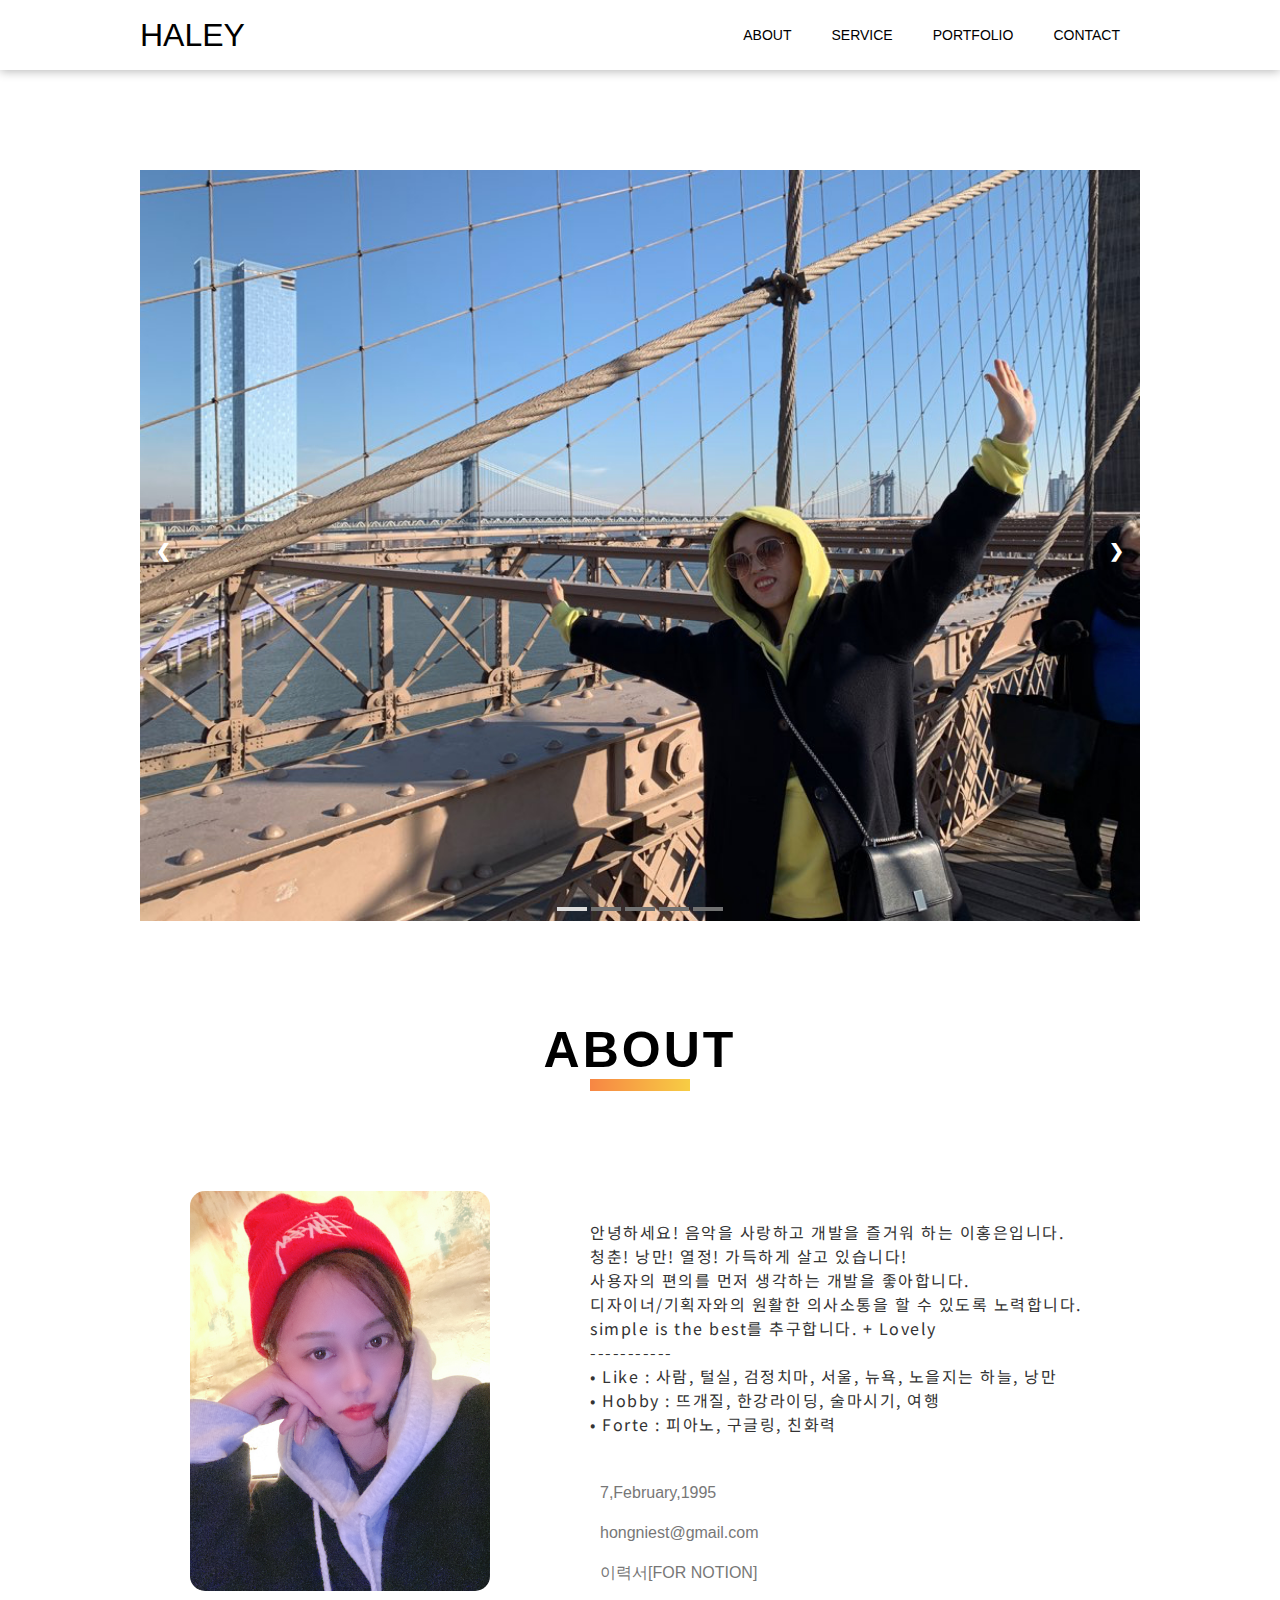
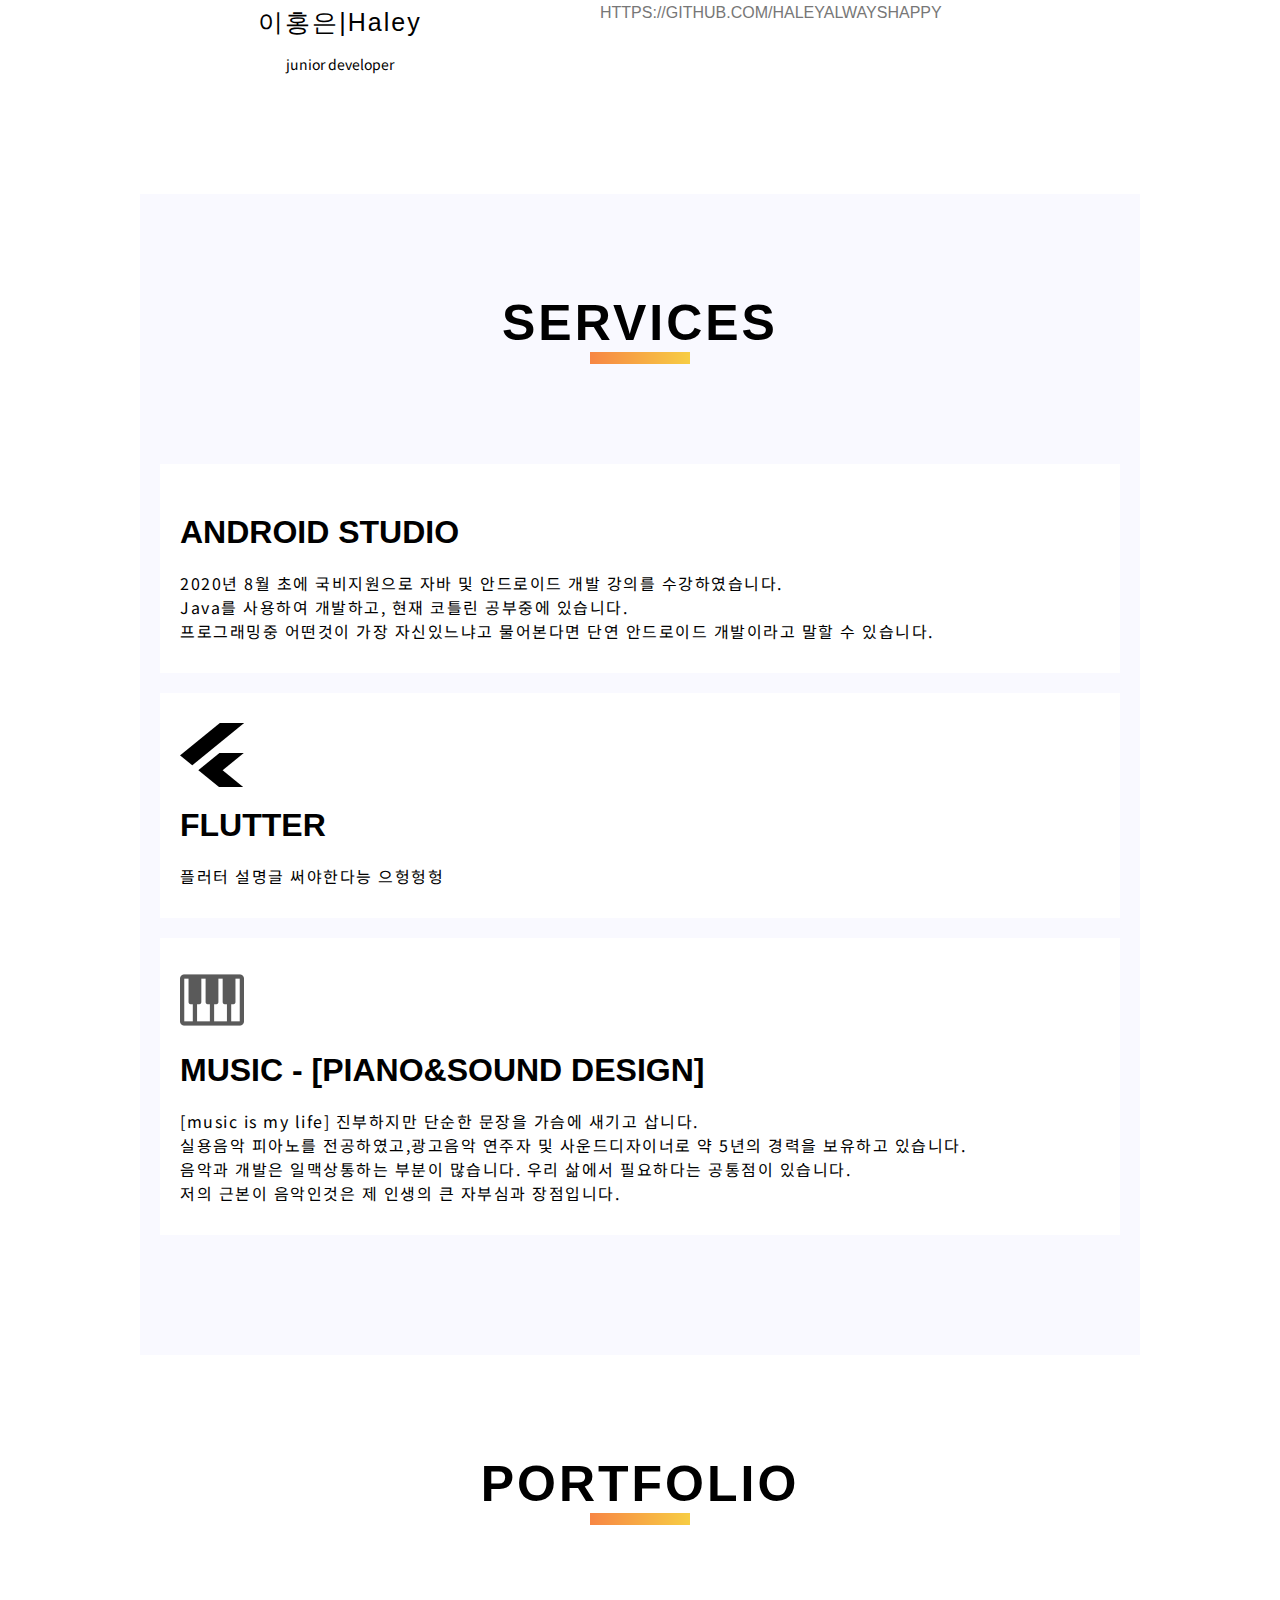
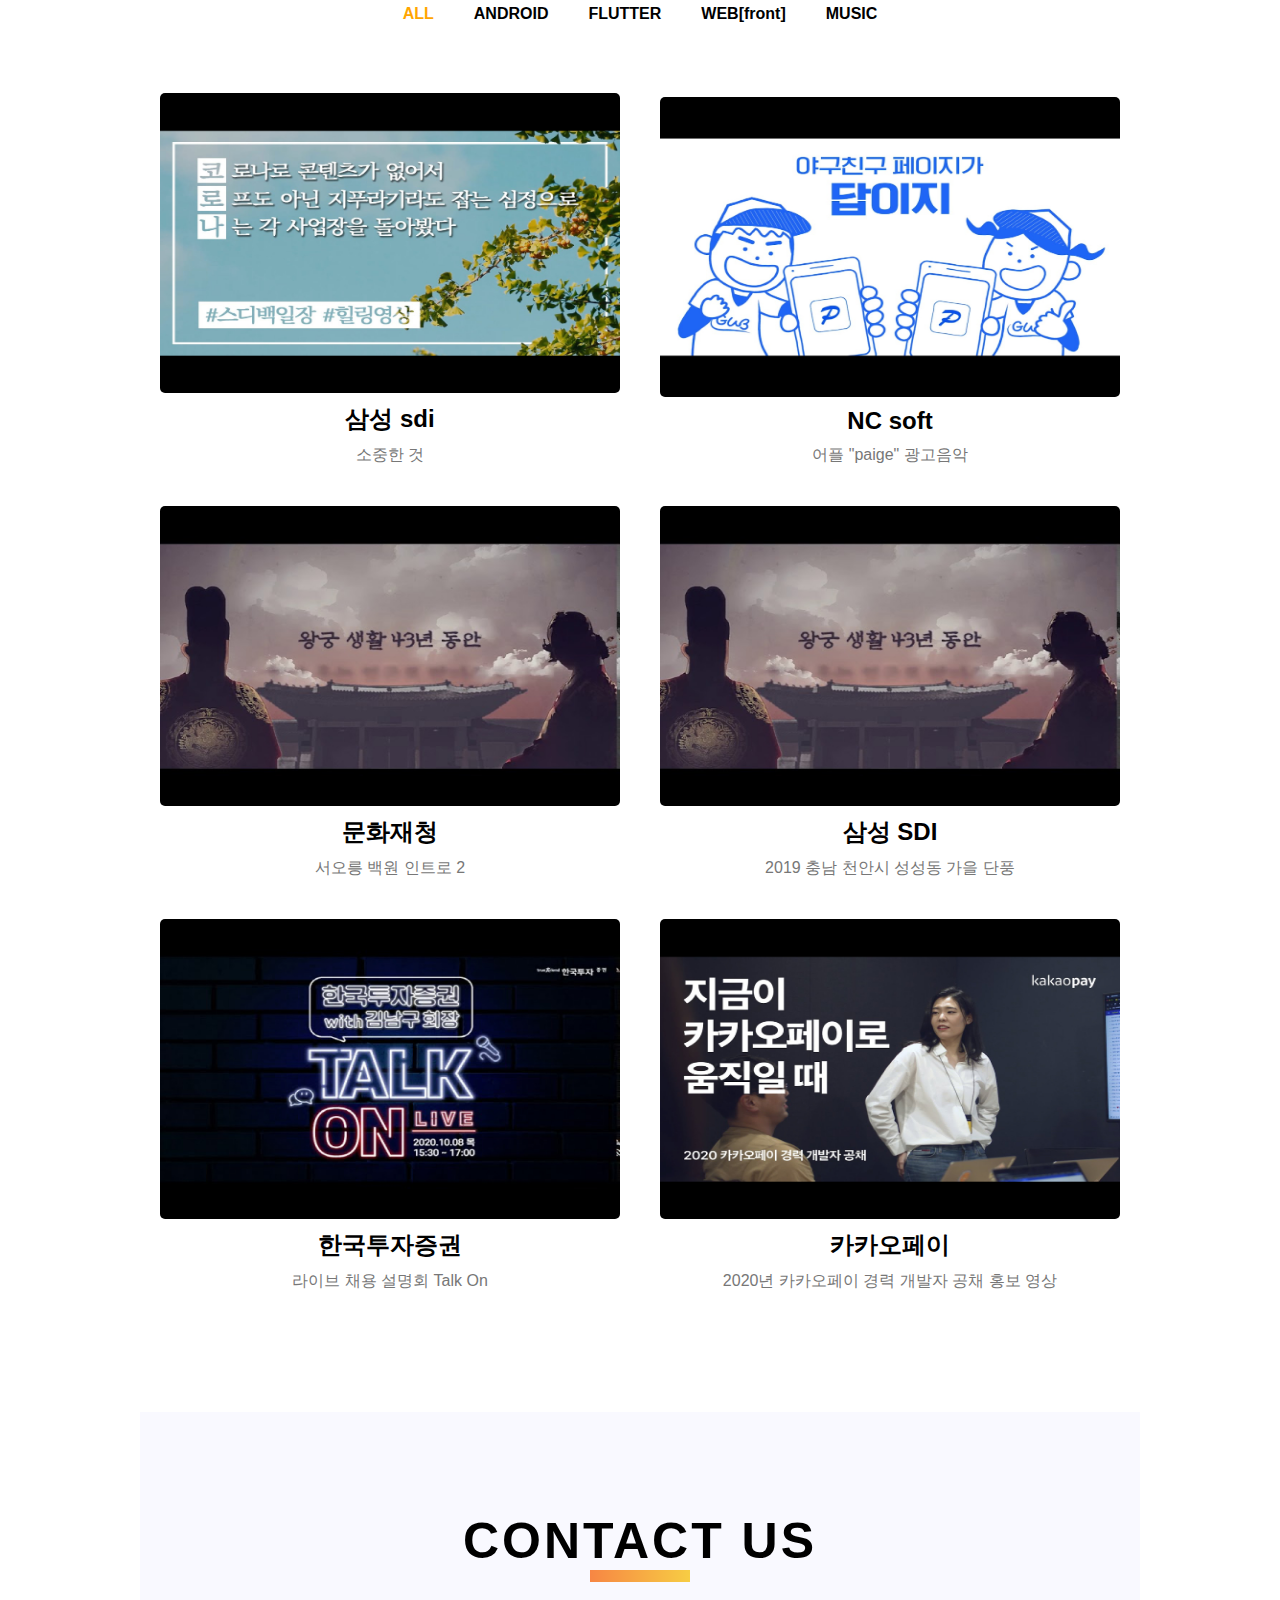
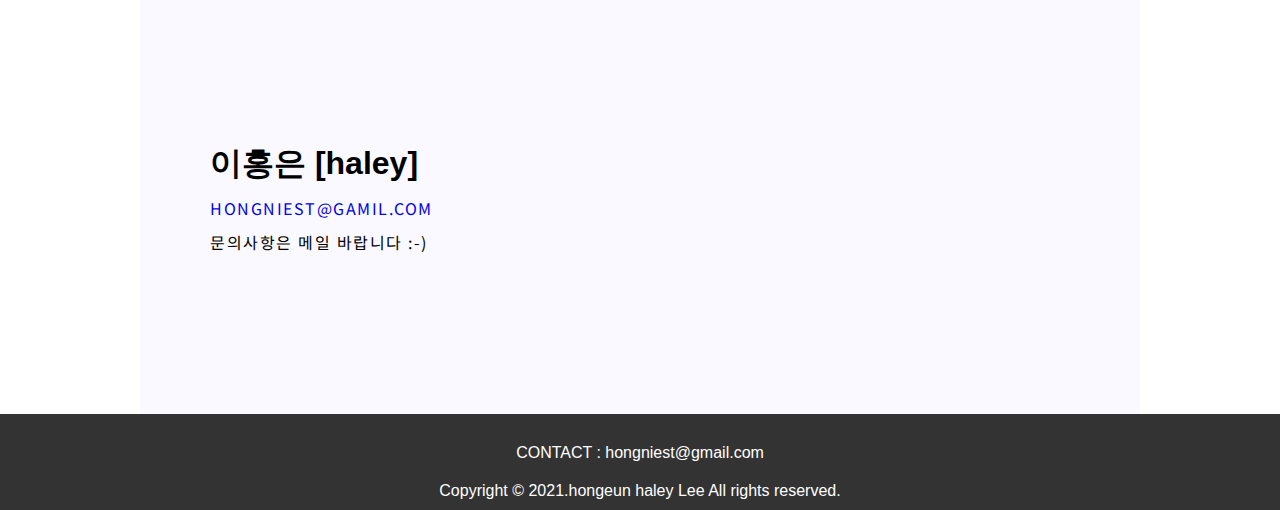
==== portfolio.html @ ab26b33e "fort upload" ====
<!DOCTYPE html>
<html lang="en">

<head>

  <meta charset="UTF-8" />
  <meta http-equiv="X-UA-Compatible" content="IE=edge" />
  <meta name="viewport" content="width=device-width, initial-scale=1.0" />
  <title>HALEY | HongEun</title>
  <!-- saved from url-(0013) about : internet -->

  <!-- fonts -->
  <link rel="preconnect" href="https://fonts.gstatic.com" />
  <link
    href="https://fonts.googleapis.com/css2?family=Noto+Sans+KR:wght@400;700&family=Roboto+Mono:wght@400;500;600&display=swap"
    rel="stylesheet" />

  <!-- icon -->
  <link rel="stylesheet" href="https://use.fontawesome.com/releases/v5.15.3/css/all.css"
    integrity="sha384-SZXxX4whJ79/gErwcOYf+zWLeJdY/qpuqC4cAa9rOGUstPomtqpuNWT9wdPEn2fk" crossorigin="anonymous" />

  <!-- user style  -->
  <link rel="stylesheet" href="./style.css" />

  <!-- jquery -->
  <script src="https://code.jquery.com/jquery-3.2.1.min.js"></script>

</head>

<body>
  <header class="header-area navbar-fade" id="header">
    <nav class="navbar">
      <a class="navbar-brand" id="navbarBrand">HALEY</a>
      <a class="navbar-toggler" id="toggleBtn"><i class="fa fa-bars"></i></a>
      <div class="navbar-menu" id="menu">
        <div class="nav-item">
          <a class="nav-link" id="navbarAbout">About</a>
        </div>
        <div class="nav-item">
          <a class="nav-link" id="navbarService">Service</a>
        </div>
        <div class="nav-item">
          <a class="nav-link" id="navbarPortfolio">portfolio</a>
        </div>
        <div class="nav-item">
          <a class="nav-link" id="navbarContact">contact</a>
        </div>
      </div>
    </nav>
  </header>
  <!-- intro -->

  <div class="section-container">
    <div class="welcome-area">
      <div class="container">
        <div class="image-slide fade">
          <img src="./images/Frame 1.jpg" alt="사진1" />
        </div>
        <div class="image-slide fade">
          <img src="./images/Frame 2.jpg" alt="사진" />
        </div>
        <div class="image-slide fade">
          <img src="./images/Frame 3.jpg" alt="사진" />
        </div>
        <div class="image-slide fade">
          <img src="./images/Frame 4.jpg" alt="사진" />
        </div>
        <div class="image-slide fade">
          <img src="./images/Frame 5.jpg" alt="사진" />
        </div>

        <a class="image-prev" id="imagePrev">&#10094;</a>
        <a class="image-next" id="imageNext">&#10095;</a>

        <div class="dots">
          <span class="dot" id="firstDot"></span>
          <span class="dot" id="secondDot"></span>
          <span class="dot" id="thirdDot"></span>
          <span class="dot" id="forthDot"></span>
          <span class="dot" id="fifthDot"></span>
        </div>
      </div>
    </div>
    <!-- about -->
    <section class="about-area" id="about">
      <div class="title">ABOUT</div>
      <div class="picture">
        <img src="./images/IMG_1590.JPG" alt="about 프로필" />
        <div class="name">이홍은|Haley</div>
        <div class="description">junior developer</div>
      </div>
      <div class="text">
        <div class="intro">
          안녕하세요! 음악을 사랑하고 개발을 즐거워 하는 이홍은입니다.<br />
          청춘! 낭만! 열정! 가득하게 살고 있습니다! <br />
          사용자의 편의를 먼저 생각하는 개발을 좋아합니다.<br />
          디자이너/기획자와의 원활한 의사소통을 할 수 있도록 노력합니다.<br />
          simple is the best를 추구합니다. + Lovely
          <br />----------- <br />• Like : 사람, 털실, 검정치마, 서울, 뉴욕,
          노을지는 하늘, 낭만 <br />• Hobby : 뜨개질, 한강라이딩, 술마시기,
          여행 <br />• Forte : 피아노, 구글링, 친화력
        </div>
        <ul>
          <li>
            <div class="info">
              <i class="fas fa-birthday-cake"></i> 7,February,1995
            </div>
          </li>

          <li>
            <div class="info">
              <i class="fas fa-envelope"></i> hongniest@gmail.com
            </div>
          </li>
          <li>
            <div class="info">
              <i class="fas fa-portrait"></i><a
                href="https://www.notion.so/developerhaley/Hello-I-m-Haley-6aa6d496b6ed487789f81a0b440ddd79"
                target="_blank"> 이력서[for Notion]</a>
            </div>
          </li>
          <li>
            <div class="info">
              <i class="fab fa-github"></i><a href="https://github.com/haleyalwayshappy" target="_blank">
                https://github.com/haleyalwayshappy</a>
            </div>
          </li>
        </ul>
        <div class="sns">
          <a href="https://www.instagram.com/haley_dev27/" target="_blank"><i class="fab fa-instagram"></i></a>
          <a href="https://github.com/haleyalwayshappy" target="_blank"><i class="fab fa-github"></i></a>
          <a href="https://velog.io/@peacepiece27" target="_blank"><i class="fas fa-hashtag"></i></a>
        </div>
      </div>
    </section>

    <!-- 기능 섹션 -->
    <!-- services area -->
    <section class="services-area" id="service">
      <div class="title">SERVICES</div>
      <div class="container">
        <div class="item">
          <div class="icon">
            <span><i class="fab fa-android"></i></span>
          </div>
          <div class="service">ANDROID STUDIO</div>
          <div class="content">
            2020년 8월 초에 국비지원으로 자바 및 안드로이드 개발 강의를
            수강하였습니다.
            <br />
            Java를 사용하여 개발하고, 현재 코틀린 공부중에 있습니다. <br />
            프로그래밍중 어떤것이 가장 자신있느냐고 물어본다면 단연 안드로이드
            개발이라고 말할 수 있습니다.
          </div>
        </div>

        <div class="item">
          <div class="icon">
            <span><img src="./images/fluttericon.png" alt="" /></span>
          </div>
          <div class="service">FLUTTER</div>
          <div class="content">플러터 설명글 써야한다능 으헝헝헝</div>
        </div>

        <div class="item">
          <div class="icon">
            <span><img src="./images/piano.png" alt="music" /> </span>
          </div>
          <div class="service">MUSIC - [PIANO&SOUND DESIGN]</div>
          <div class="content">
            [music is my life] 진부하지만 단순한 문장을 가슴에 새기고 삽니다.
            <br />실용음악 피아노를 전공하였고,광고음악 연주자 및
            사운드디자이너로 약 5년의 경력을 보유하고 있습니다. <br />
            음악과 개발은 일맥상통하는 부분이 많습니다. 우리 삶에서 필요하다는
            공통점이 있습니다.<br />
            저의 근본이 음악인것은 제 인생의 큰 자부심과 장점입니다.
          </div>
        </div>
      </div>
    </section>

    <!-- 포트폴리오 섹션 -->

    <section class="portfolio-area" id="portfolio">
      <div class="title">PORTFOLIO</div>
      <div class="filter">
        <ul class="list">
          <li class="listItem active" id="all">ALL</li>
          <li class="listItem" id="android">ANDROID</li>
          <li class="listItem" id="flutter">FLUTTER</li>
          <li class="listItem" id="web">WEB[front]</li>
          <li class="listItem" id="music">MUSIC</li>
        </ul>
      </div>

      <div class="container">
        <!-- 포트폴리오 리스트 -->
        <div class="filterItem music">
          <div class="image">
            <div class="overlay"><i class="far fa-image"></i></div>
            <img src="./images/music_pf1.jpg" alt="" />
          </div>
          <div class="video">
            <iframe width="560" height="315" src="https://www.youtube.com/embed/C6w_Q1TbqDs"
              title="YouTube video player" frameborder="0"
              allow="accelerometer; autoplay; clipboard-write; encrypted-media; gyroscope; picture-in-picture"
              allowfullscreen></iframe>
          </div>
          <div class="main">삼성 sdi</div>
          <div class="sub">소중한 것</div>
          <div class="text">포트폴리오 상세설명</div>
        </div>

        <div class="filterItem music">
          <div class="image">
            <div class="overlay"><i class="far fa-image"></i></div>
            <img src="./images/music_pf2.jpg" alt="" />
          </div>
          <div class="video">
            <iframe width="560" height="315" src="https://www.youtube.com/embed/xPWMy0uap70"
              title="YouTube video player" frameborder="0"
              allow="accelerometer; autoplay; clipboard-write; encrypted-media; gyroscope; picture-in-picture"
              allowfullscreen></iframe>
          </div>
          <div class="main">NC soft</div>
          <div class="sub">어플 "paige" 광고음악</div>
          <div class="text"></div>
        </div>

        <div class="filterItem music">
          <div class="image">
            <div class="overlay"><i class="far fa-image"></i></div>
            <img src="./images/music_pf3.jpg" alt="" />
          </div>
          <div class="video">
            <iframe width="560" height="315" src="https://www.youtube.com/embed/rNlR5N_f3XQ"
              title="YouTube video player" frameborder="0"
              allow="accelerometer; autoplay; clipboard-write; encrypted-media; gyroscope; picture-in-picture"
              allowfullscreen></iframe>
          </div>
          <div class="main">문화재청</div>
          <div class="sub">서오릉 백원 인트로 2</div>
          <div class="text">포트폴리오 상세설명</div>
        </div>

        <div class="filterItem music">
          <div class="image">
            <div class="overlay"><i class="far fa-image"></i></div>
            <img src="./images/music_pf3.jpg" alt="" />
          </div>
          <div class="video">
            <iframe width="560" height="315" src="https://www.youtube.com/embed/W9GRwC2PKp0"
              title="YouTube video player" frameborder="0"
              allow="accelerometer; autoplay; clipboard-write; encrypted-media; gyroscope; picture-in-picture"
              allowfullscreen></iframe>
          </div>
          <div class="main">삼성 SDI</div>
          <div class="sub">2019 충남 천안시 성성동 가을 단풍</div>
          <div class="text">포트폴리오 상세설명</div>
        </div>

        <div class="filterItem music">
          <div class="image">
            <div class="overlay"><i class="far fa-image"></i></div>
            <img src="./images/music_pf4.jpg" alt="" />
          </div>
          <div class="video">
            <iframe width="560" height="315" src="https://www.youtube.com/embed/3cv3K3emWZk"
              title="YouTube video player" frameborder="0"
              allow="accelerometer; autoplay; clipboard-write; encrypted-media; gyroscope; picture-in-picture"
              allowfullscreen></iframe>
          </div>
          <div class="main">한국투자증권</div>
          <div class="sub">라이브 채용 설명회 Talk On</div>
          <div class="text">포트폴리오 상세설명</div>
        </div>

        <div class="filterItem music">
          <div class="image">
            <div class="overlay"><i class="far fa-image"></i></div>
            <img src="./images/music_pf5.jpg" alt="" />
          </div>
          <div class="video">
            <iframe width="560" height="315" src="https://www.youtube.com/embed/Ik-jbbKHtS4"
              title="YouTube video player" frameborder="0"
              allow="accelerometer; autoplay; clipboard-write; encrypted-media; gyroscope; picture-in-picture"
              allowfullscreen></iframe>
          </div>
          <div class="main">카카오페이</div>
          <div class="sub">2020년 카카오페이 경력 개발자 공채 홍보 영상</div>
          <div class="text">사운드 디자인 및 피아노 연주</div>
        </div>
      </div>
    </section>
    <!-- contact area -->

    <section class="contact-area" id="contact">
      <div class="title">CONTACT US </div>
      <div class="container">
        <div class="item">
          <div class="icon">
            <span><i class="far fa-paper-plane"></i></span>
          </div>
          <div class="service">이홍은 [haley] </div>
          <div class="content">
            <a href="mailto:hongniest@gmail.com" target="_blank"> hongniest@gamil.com</a>

            <p>문의사항은 메일 바랍니다 :-)</p>
          </div>
        </div>
      </div>
    </section>
  </div>

  <footer class="footer-area">
    <div class="sns">
      <div class="item" id="instargram"> <a href="https://www.instagram.com/haley_dev27/" target="_blank">
          <i class="fab fa-instagram"></i>
        </a>
      </div>
      <div class="item" id="velog">
        <a href="https://velog.io/@peacepiece27" target="_blank">
          <i class="fas fa-hashtag"></i>
        </a>
      </div>
      <div class="item" id="github"> <a href="https://github.com/haleyalwayshappy" target="_blank">
          <i class="fab fa-github"></i>
        </a>
      </div>
    </div>
    <div class="info">
      <p>CONTACT : hongniest@gmail.com</p>
      <p>Copyright © 2021.hongeun haley Lee All rights reserved. </p>
    </div>
  </footer>

  <div id="portfolioModal" class="modal">
    <span class="close" id="modalClose">&times;</span>

    <div class="container">

      <div id="modalVideo">video</div>
      <div id="modalMain" class="modal-main">main</div>
      <div id="modalSub" class="modal-sub">sub</div>
      <div id="modalText" class="modal-text">text</div>
    </div>
  </div>



  <!-- user script -->
  <script src="portfolio.js"></script>
</body>

</html>
---- style.css ----
/* 
font-family: 'Noto Sans KR', sans-serif;
font-family: 'Roboto Mono', monospace;
*/

/* COMMON */
* {
  margin: 0;
  padding: 0;
  font-size: 0;
}

body {
  box-sizing: border-box;
  -webkit-box-sizing: border-box;
  -moz-box-sizing: boder-box;
  word-break: break-all;
  font-family: "heebo", sans-serif;
}

img {
  width: 100%;
  height: 100%;
}

a {
  text-decoration: none;
  font-size: 14px;
  text-transform: uppercase;
}

ul {
  list-style-type: none;
}

/* header */

.header-area {
  position: relative;
  top: 0;
  left: 0;
  width: 100%;
  z-index: 99;
  background-color: white;
  box-shadow: 0 1px 10px rgba(0, 0, 0, 0.3);
}

.navbar-fade {
  animation-name: navbar-fade;
  animation-duration: 0.5s;
  -webkit-animation-name: navbar-fade;
  -webkit-animation-duration: 0.5s;
}

@keyframes navbar-fade {
  from {
    opacity: 0.4;
  }

  to {
    opacity: 1;
  }
}

@-webkit-keyframes navbar-fade {
  from {
    opacity: 0.4;
  }

  to {
    opacity: 1;
  }
}

.header-area.navbar-fixed {
  position: fixed;
}

.header-area>.navbar {
  width: calc(100%-120px);
  margin: 0 60px;
  overflow: hidden;
}

@media (min-width: 992px) {
  .header-area>.navbar {
    max-width: 900px;
    margin: 0 auto;
  }
}

@media (min-width: 1200px) {
  .header-area>.navbar {
    max-width: 1000px;
  }
}

.header-area>.navbar>.navbar-brand {
  display: inline-block;
  position: absolute;
  top: 50%;
  transform: translateY(-50%);
  font-size: 32px;
  cursor: pointer;
}

.header-area>.navbar>.navbar-toggler * {
  font-size: 32px;
}

.header-area>.navbar>.navbar-toggler {
  float: right;
  height: 70px;
  line-height: 70px;
  font-size: 32px;
  cursor: pointer;
}

/* 햄버거 버튼 숨기기 */
@media (min-width: 992px) {
  .header-area>.navbar>.navbar-toggler {
    display: none;
  }
}

.header-area>.navbar>.navbar-menu {
  position: absolute;
  background-color: rgba(0, 0, 0, 0.5);
  top: 70px;
  left: 0;
  width: 100%;
  height: 0px;
  transition: 0.5s ease;
  overflow: hidden;
}

.header-area>.navbar>.navbar-menu.show {
  height: 200px;
}

.header-area>.navbar>.navbar-menu>.nav-item {
  float: none;
  display: block;
  height: 50px;
  line-height: 50px;
}

.header-area>.navbar>.navbar-menu>.nav-item:hover * {
  background-color: rgba(0, 0, 0, 0.4);
}

.header-area>.navbar>.navbar-menu>.nav-item>.nav-link {
  display: block;
  padding-left: 50px;
  color: white;
  cursor: pointer;
}

@media (min-width: 992px) {
  .header-area>.navbar>.navbar-menu {
    position: relative;
    background-color: transparent;
    float: right;
    top: 0;
    width: auto;
    height: auto;
    transition: none;
  }

  .header-area>.navbar>.navbar-menu.show {
    height: auto;
  }

  .header-area>.navbar>.navbar-menu>.nav-item {
    display: inline-block;
    height: 70px;
    line-height: 70px;
  }

  .header-area>.navbar>.navbar-menu>.nav-item:hover * {
    background-color: transparent;
  }

  .header-area>.navbar>.navbar-menu>.nav-item>.nav-link {
    display: block;
    padding: 0 20px;
    color: black;
  }
}

/* intro area */
/* SECTION CONTAINER */
.section-container {
  max-width: 1000px;
  margin: 0 auto;
}

/* WELCOME AREA */
.welcome-area {
  padding: 100px 0 0 0;
  height: auto;
}

.welcome-area>.container {
  position: relative;
  height: 100%;
}

.welcome-area>.container>.image-slide {
  height: 100%;
}

.welcome-area>.container>.image-prev,
.welcome-area>.container>.image-next {
  cursor: pointer;
  position: absolute;
  top: 50%;
  width: auto;
  padding: 16px;
  margin-top: -22px;
  color: white;
  font-weight: bold;
  font-size: 18px;
  transition: 0.6s ease;
  border-radius: 0 3px 3px 0;
  user-select: none;
}

.welcome-area>.container>.image-next {
  right: 0;
  border-radius: 3px 0 0 3px;
}

.welcome-area>.container>.image-prev:hover,
.welcome-area>.container>.image-next:hover {
  background-color: rgba(0, 0, 0, 0.8);
}

.welcome-area>.container>.dots {
  position: absolute;
  width: 100%;
  bottom: 10px;
  text-align: center;
}

.welcome-area>.container>.dots>.dot {
  cursor: pointer;
  height: 4px;
  width: 30px;
  margin: 0 2px;
  background-color: #717171;
  display: inline-block;
  transition: background-color 0.6s ease;
}

.welcome-area>.container>.dots>.dot.active,
.welcome-area>.container>.dots>.dot:hover {
  background-color: #ddd;
}

.welcome-area>.container>.fade {
  animation-name: fade;
  animation-duration: 1.5s;
  -webkit-animation-name: fade;
  -webkit-animation-duration: 1.5s;
}

@keyframes fade {
  from {
    opacity: 0.4;
  }

  to {
    opacity: 1;
  }
}

@-webkit-keyframes fade {
  from {
    opacity: 0.4;
  }

  to {
    opacity: 1;
  }
}

/* about area */
/* section */
section {
  padding: 100px 0;
}

.title {
  font-size: 50px;
  font-weight: bold;
  text-align: center;
  letter-spacing: 3px;
  padding-bottom: 80px;
}

.title::after {
  content: "";
  display: block;
  width: 100px;
  height: 12px;
  margin: 0 auto;
  background-image: linear-gradient(to left,
      rgb(247, 205, 68),
      rgb(247, 134, 68));
}

/* about area */

.about-area {
  height: auto;
  position: relative;
}

.about-area>.picture {
  display: block;
  text-align: center;
  padding: 20px;
}

@media (min-width: 992px) {
  .about-area>.picture {
    width: calc(40% - 40px);
    display: inline-block;
  }
}

.about-area>.picture>img {
  max-width: 300px;
  max-height: auto;
  border-radius: 15px;
}

.about-area>.picture>.name {
  font-size: 25px;
  letter-spacing: 2px;
  text-align: center;
  padding: 15px 0;
}

.about-area>.picture>.description {
  font-size: 14px;
  font-family: "Noto sans KR", sans-serif;
}

.about-area>.text {
  display: block;
  padding: 30px;
}

@media (min-width: 992px) {
  .about-area>.text {
    width: calc(60% - 100px);
    display: inline-block;
    padding: 0 50px;
  }

}

.about-area>.text * {
  font-size: 16px;
  color: #333;
}

.about-area>.text>.intro {
  padding: 20px 0;
  font-family: "Noto sans KR", sans-serif;
  letter-spacing: 1.5px;

}

.about-area>.text>ul {
  padding: 20px 0;
}

.about-area>.text>ul>li {
  height: 40px;
}

.about-area>.text>ul>li>.info {
  color: #777;

}

.about-area>.text>ul>li>.info>a {
  color: #777;

}

.about-area>.text>ul>li>.info>i {
  color: rgb(252, 179, 45);
font-size: 24px;
margin-right: 10px;
}

.about-area>.text>.sns {
  text-align: right;
}

@media (min-width: 992px) {
  .about-area>.text>.sns {
    text-align: left;
  }
}

.about-area>.text>.sns>a {
  width: 50px;
  line-height: 50px;
  background-color: #eee;
  border-radius: 5px;
  font-size: 16px;
  display: inline-block;
  text-align: center;
  cursor: pointer;
}

.about-area>.text>.sns>a:hover {
  background-image: linear-gradient(to left,
      rgb(247, 205, 68),
      rgb(247, 134, 68));
}

/* SERVICES AREA */
.services-area {
  height: auto;
  background-color: #f9f9ff;
}

.services-area>.container {
  text-align: center;
}

.services-area>.container>.item {
  height: auto;
  background-color: white;
  padding: 20px;
  margin: 20px;
  text-align: left;
  transition: all 0.5s ease;
}

.services-area>.container>.item:hover {
  transform: scale(1.015);
  box-shadow: 0 6px 20px 0 rgba(0, 0, 0, 0.2);
}

.services-area>.container>.item>.icon {
  padding: 10px 0;
  display: inline-block;
}

.services-area>.container>.item>.icon>span>i {
  font-size: 64px;
  color: rgb(90, 90, 90);
}

.services-area>.container>.item>.service {
  font-size: 32px;
  font-weight: bold;
  padding: 10px 0;
}

.services-area>.container>.item>.content {
  font-size: 16px;
  font-family: "Noto Sans KR", sans-serif;
  letter-spacing: 1.5px;
  padding: 10px 0;
}

/* PORTFOLIO AREA */

.portfolio-area {
  height: auto;
}

.portfolio-area>.filter>.list {
  text-align: center;
}

.portfolio-area>.filter>.list>.listItem {
  display: inline-block;
  font-weight: bold;
  padding: 0 20px;
  font-size: 16px;
  cursor: pointer;
}

.portfolio-area>.filter>.list>.listItem:hover,
.portfolio-area>.filter>.list>.listItem.active {
  color: orange;
}

.portfolio-area>.container {
  padding-top: 50px;
}

.portfolio-area>.container>.filterItem {
  display: none;

  width: calc(100%-40px);
  margin: 20px;
  text-align: center;
}

@media (min-width: 992px) {
  .portfolio-area>.container>.filterItem {
    width: calc(50% - 40px);
  }
}

.portfolio-area>.container>.filterItem.show {
  display: inline-block;
}

.portfolio-area>.container>.filterItem>.image {
  position: relative;
  max-height: 700px;
}

@media (min-width: 992px) {
  .portfolio-area>.container>.filterItem>.image {
    height: 300px;
  }
}

.portfolio-area>.container>.filterItem>.image>.overlay {
  position: absolute;
  top: 0;
  left: 0;
  width: 100%;
  height: 100%;
  opacity: 0;
  background-color: orange;
  transition: all 0.3s ease;
  cursor: pointer;
}

.portfolio-area>.container>.filterItem>.image:hover>.overlay {
  background-image: linear-gradient(to right,
      rgb(247, 205, 68),
      rgb(247, 134, 68));
  opacity: 0.5;
}

.portfolio-area>.container>.filterItem>.image:hover>.overlay>i {
  position: absolute;
  top: 50%;
  left: 50%;
  transform: translate(-50%, -50%);
  color: white;
  font-size: 48px;
}

.portfolio-area>.container>.filterItem>.image>img {
  border-radius: 5px;
}

.portfolio-area>.container>.filterItem>.video {
  display: none;
}

.portfolio-area>.container>.filterItem>.main {
  font-size: 24px;
  font-weight: bold;
  padding: 10px 0;
}

.portfolio-area>.container>.filterItem>.sub {
  font-size: 16px;
  color: #777;
}

.portfolio-area>.container>.filterItem>.text {
  display: none;
}

#portfolioModal {
  display: none;
  position: fixed;
  z-index: 100;
  left: 0;
  top: 0;
  width: 100%;
  height: 100%;
  overflow: auto;
  background-color: rgba(0, 0, 0, 0.9);
  text-align: center;
  overflow: hidden;
}

#portfolioModal>.close {
  display: block;
  text-align: right;
  color: #f1f1f1;
  font-size: 40px;
  font-weight: bold;
  transition: 0.3s;
  cursor: pointer;
  padding: 0 20px;
}

#portfolioModal>.close:hover,
#portfolioModal>.close:focus {
  color: #bbb;
}

#portfolioModal>.container {
  width: 100%;
  height: auto;
}

#portfolioModal>.container>iframe {
  width: calc(100%-40px);
  padding: 20px;
}

@media (min-width: 992px) {
  #portfolioModal>.container>iframe {
    max-width: 700px;
  }
}

#portfolioModal>.container>.modal-main {
  position: relative;
  font-size: 24px;
  font-weight: bold;
  color: white;
  padding: 10px 0;
}

#portfolioModal>.container>.modal-sub {
  font-size: 20px;
  color: white;
  padding: 10px 0;
}

#portfolioModal>.container>.modal-text {
  font-size: 16px;
  color: #bbb;
}


/* contact area */
/* SERVICES AREA */
.contact-area {
  height: auto;
  background-color: #f9f9ff;
}

.contact-area>.container {
  text-align: center;
}

.contact-area>.container>.item {
  height: auto;
   padding:30px 50px;
  margin: 20px;
  text-align: left;
  transition: all 0.5s ease;
  border-radius: 15px;
}

.contact-area>.container>.item:hover {
  transform: scale(1.015);
  box-shadow: 0 6px 20px 0 rgba(0, 0, 0, 0.2);
  background-image: linear-gradient(to left,
  rgb(247, 205, 68),
  rgb(247, 134, 68));
  

}

.contact-area>.container>.item>.icon {
  padding: 10px 0;
  display: inline-block;

}

.contact-area>.container>.item>.icon>span>i {
  font-size: 64px;
  color:#333;
}
.contact-area>.container>.item>.icon>span>i:hover {
  font-size: 64px;
  color:white;
}

.contact-area>.container>.item>.service {
  font-size: 32px;
  font-weight: bold;
  padding: 10px 0;
}

.contact-area>.container>.item>.content *{
  font-size: 16px;
  font-family: "Noto Sans KR", sans-serif;
  letter-spacing: 1.5px;
  padding: 10px 0;
}


/* FOOTER AREA */

.footer-area{
  height: auto;
  text-align: center;
  background-color: #333;

}

.footer-area *{
color:white;
}

.footer-area>.sns>.item{
  display:inline-block;
  padding:10px;
  cursor:pointer;

}

.footer-area>.sns>.item>a{
  text-decoration:none;
  color:#333;
}
.footer-area>.sns>.item>a>i{
font-size: 24px;
}

.footer-area>.info >p{
  font-size: 16px;
padding:10px 0;

}
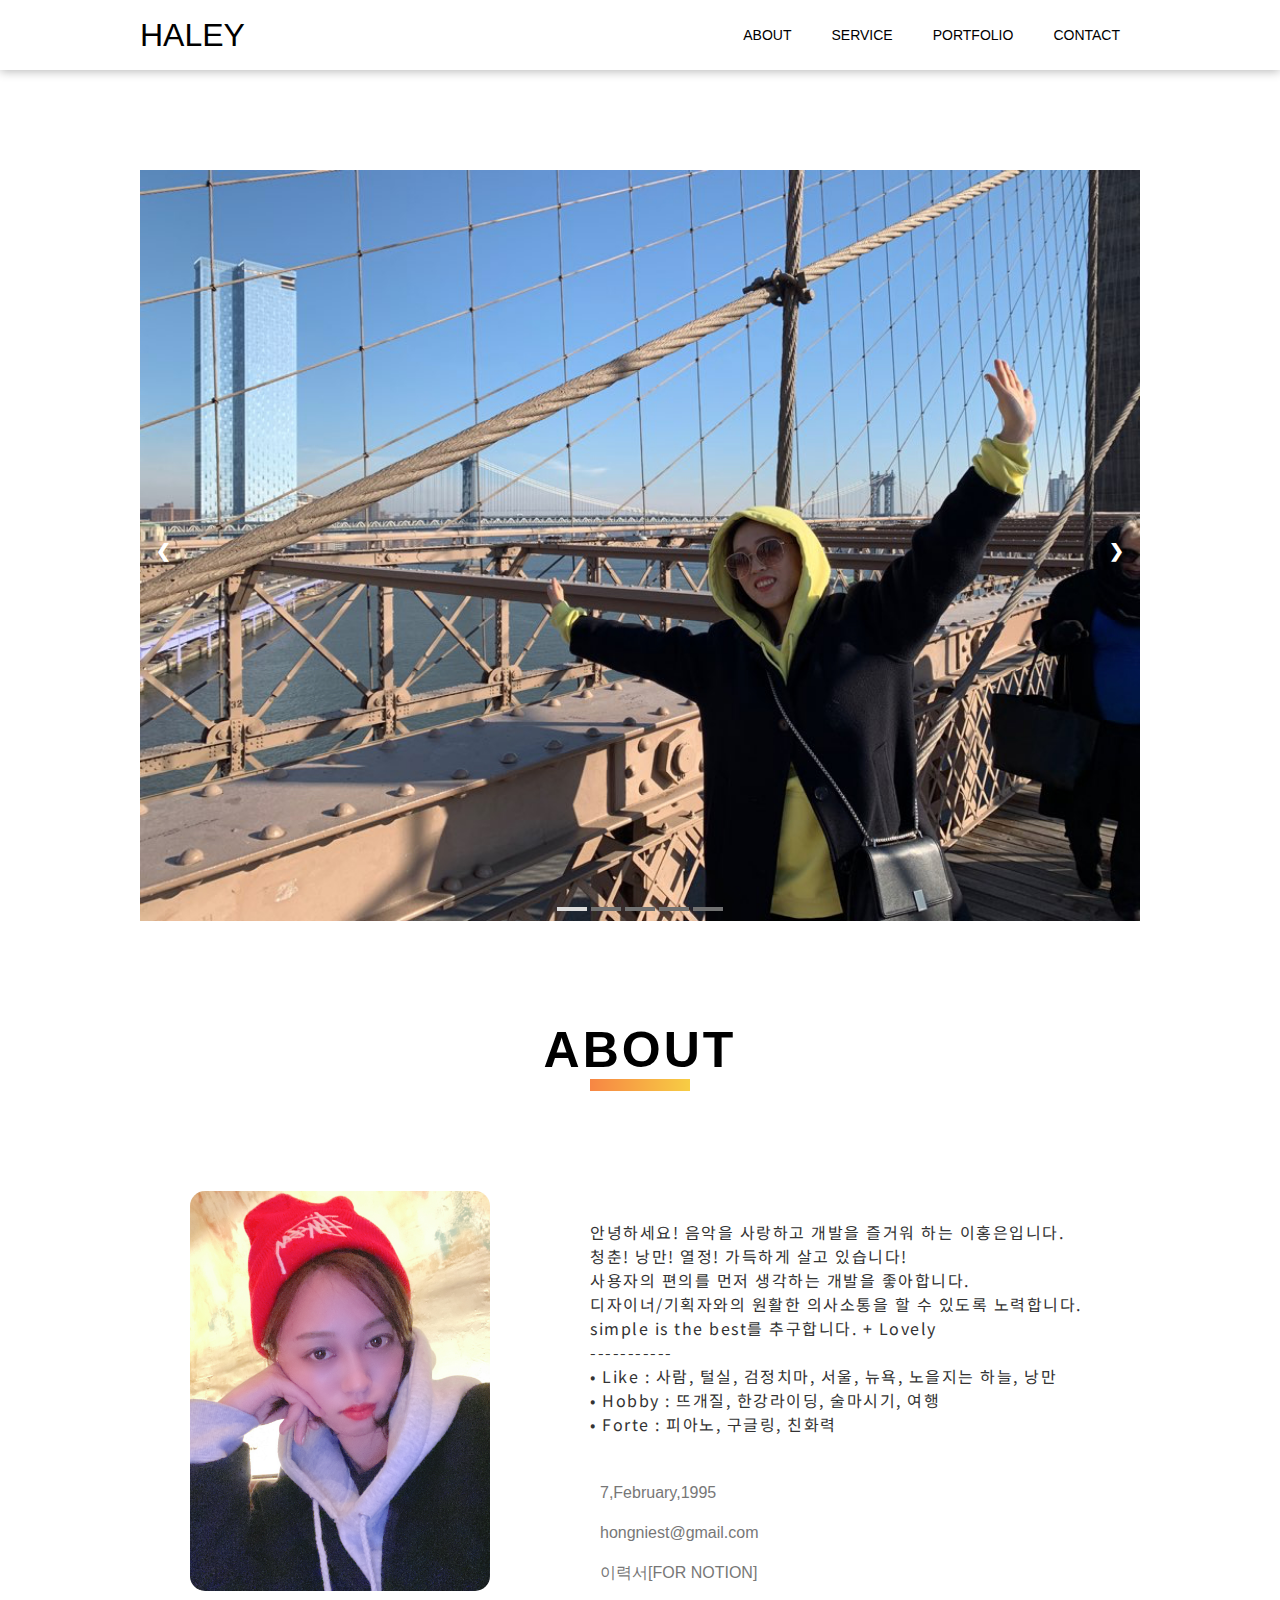
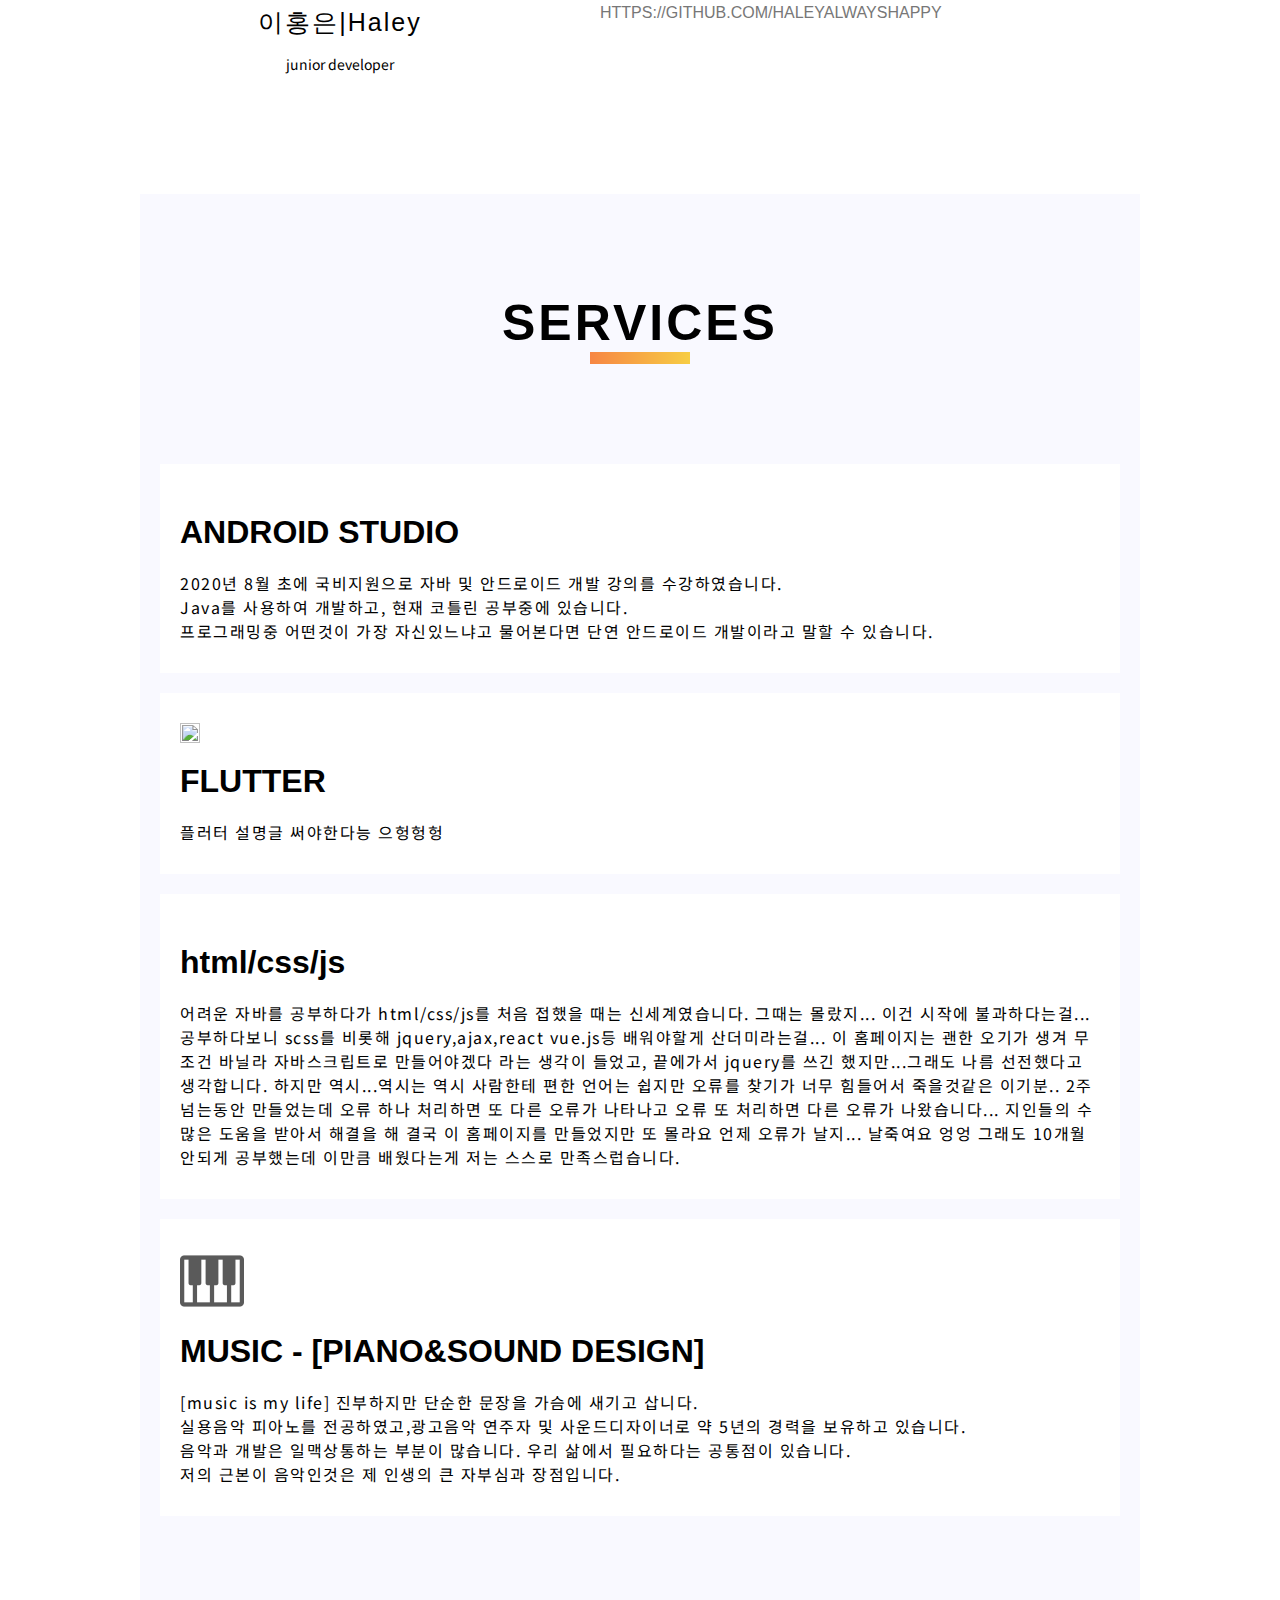
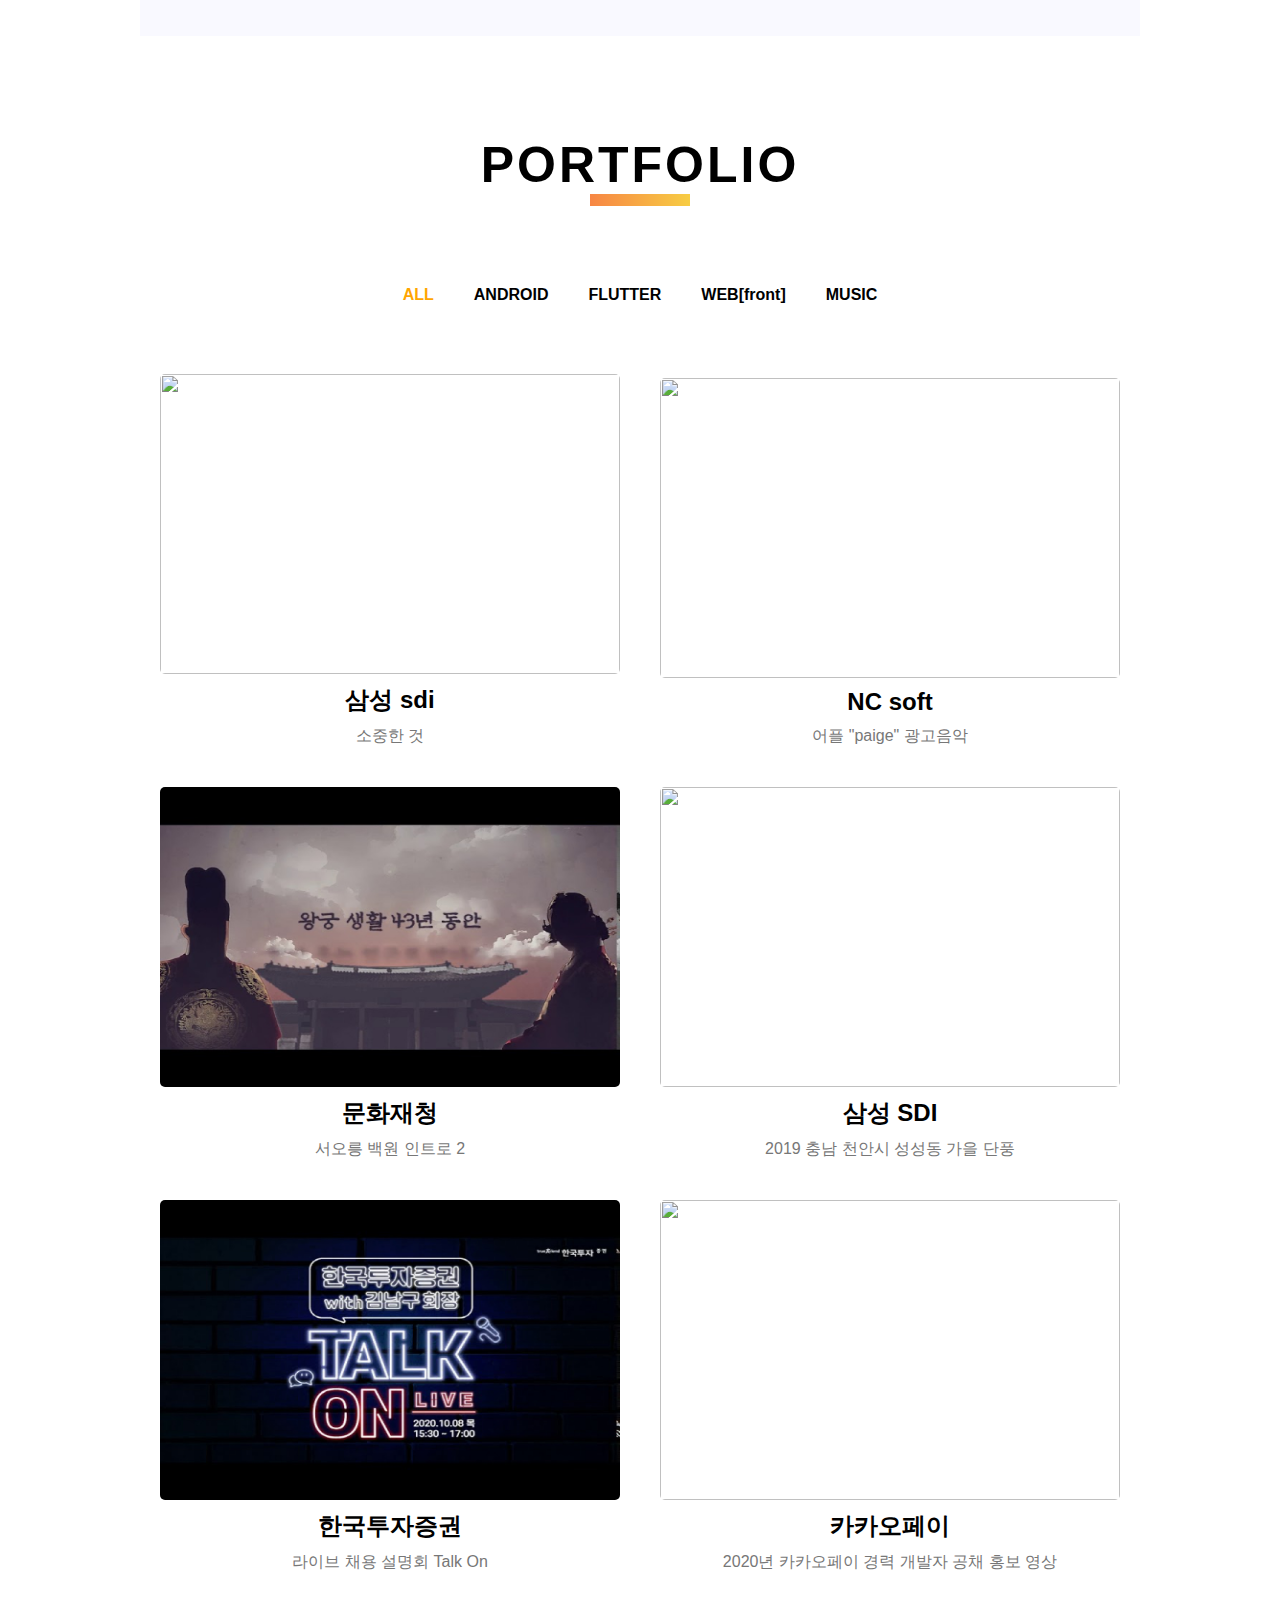
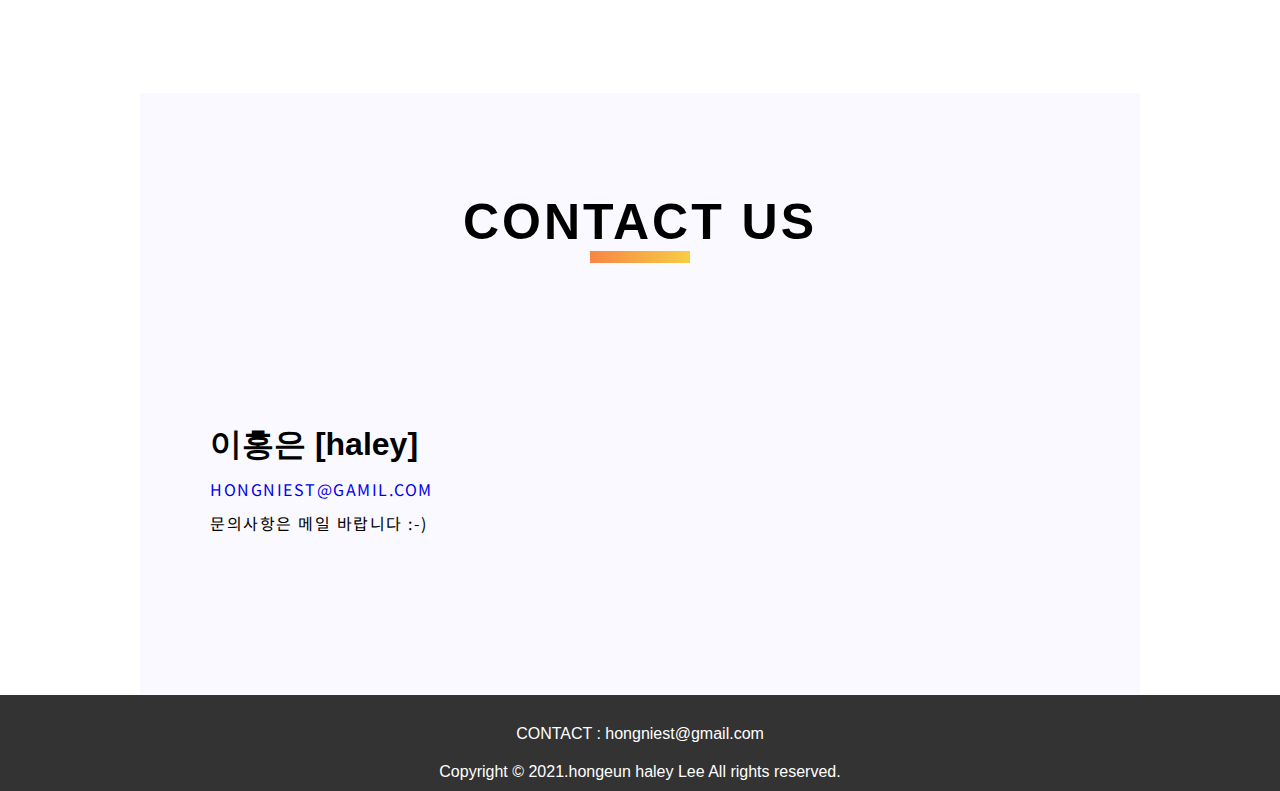
==== commit 835f984f: "latest" ====
--- a/portfolio.html
+++ b/portfolio.html
@@ -156,10 +156,26 @@
 
         <div class="item">
           <div class="icon">
-            <span><img src="./images/fluttericon.png" alt="" /></span>
+            <span><img src="./images/flutter.png" alt="" /></span>
           </div>
           <div class="service">FLUTTER</div>
           <div class="content">플러터 설명글 써야한다능 으헝헝헝</div>
+        </div>
+
+        <div class="item">
+          <div class="icon">
+            <span><i class="fab fa-html5"></i><i class="fab fa-css3-alt"></i><i class="fab fa-js-square"></i></span>
+          </div>
+          <div class="service">html/css/js</div>
+          <div class="content">어려운 자바를 공부하다가 html/css/js를 처음 접했을 때는 신세계였습니다.
+            그때는 몰랐지... 이건 시작에 불과하다는걸... 공부하다보니 scss를 비롯해 jquery,ajax,react vue.js등 배워야할게 산더미라는걸...
+            이 홈페이지는 괜한 오기가 생겨 무조건 바닐라 자바스크립트로 만들어야겠다 라는 생각이 들었고, 끝에가서 jquery를 쓰긴 했지만...그래도 나름 선전했다고 생각합니다.
+            하지만 역시...역시는 역시 사람한테 편한 언어는 쉽지만 오류를 찾기가 너무 힘들어서 죽을것같은 이기분.. 2주 넘는동안 만들었는데 오류 하나 처리하면 또 다른 오류가 나타나고 오류 또 처리하면
+            다른 오류가 나왔습니다...
+            지인들의 수 많은 도움을 받아서 해결을 해 결국 이 홈페이지를 만들었지만 또 몰라요 언제 오류가 날지... 날죽여요 엉엉 그래도 10개월 안되게 공부했는데 이만큼 배웠다는게 저는 스스로
+            만족스럽습니다.
+
+          </div>
         </div>
 
         <div class="item">
@@ -197,8 +213,8 @@
         <!-- 포트폴리오 리스트 -->
         <div class="filterItem music">
           <div class="image">
-            <div class="overlay"><i class="far fa-image"></i></div>
-            <img src="./images/music_pf1.jpg" alt="" />
+            <div class="overlay"><i class="fas fa-mouse-pointer"></i></div>
+            <img src="./images/sam1.jpg" alt="" />
           </div>
           <div class="video">
             <iframe width="560" height="315" src="https://www.youtube.com/embed/C6w_Q1TbqDs"
@@ -213,8 +229,8 @@
 
         <div class="filterItem music">
           <div class="image">
-            <div class="overlay"><i class="far fa-image"></i></div>
-            <img src="./images/music_pf2.jpg" alt="" />
+            <div class="overlay"><i class="fas fa-mouse-pointer"></i></div>
+            <img src="./images/paige.jpg" alt="" />
           </div>
           <div class="video">
             <iframe width="560" height="315" src="https://www.youtube.com/embed/xPWMy0uap70"
@@ -229,7 +245,7 @@
 
         <div class="filterItem music">
           <div class="image">
-            <div class="overlay"><i class="far fa-image"></i></div>
+            <div class="overlay"><i class="fas fa-mouse-pointer"></i></div>
             <img src="./images/music_pf3.jpg" alt="" />
           </div>
           <div class="video">
@@ -245,8 +261,8 @@
 
         <div class="filterItem music">
           <div class="image">
-            <div class="overlay"><i class="far fa-image"></i></div>
-            <img src="./images/music_pf3.jpg" alt="" />
+            <div class="overlay"><i class="fas fa-mouse-pointer"></i></div>
+            <img src="./images/music_pf7.jpg" alt="" />
           </div>
           <div class="video">
             <iframe width="560" height="315" src="https://www.youtube.com/embed/W9GRwC2PKp0"
@@ -261,7 +277,7 @@
 
         <div class="filterItem music">
           <div class="image">
-            <div class="overlay"><i class="far fa-image"></i></div>
+            <div class="overlay"><i class="fas fa-mouse-pointer"></i></div>
             <img src="./images/music_pf4.jpg" alt="" />
           </div>
           <div class="video">
@@ -277,8 +293,8 @@
 
         <div class="filterItem music">
           <div class="image">
-            <div class="overlay"><i class="far fa-image"></i></div>
-            <img src="./images/music_pf5.jpg" alt="" />
+            <div class="overlay"><i class="fas fa-mouse-pointer"></i></div>
+            <img src="./images/kakaopay.jpg" alt="" />
           </div>
           <div class="video">
             <iframe width="560" height="315" src="https://www.youtube.com/embed/Ik-jbbKHtS4"
@@ -299,7 +315,7 @@
       <div class="container">
         <div class="item">
           <div class="icon">
-            <span><i class="far fa-paper-plane"></i></span>
+           <a href="mailto:hongniest@gmail.com" target="_blank"><i class="far fa-paper-plane"></i></a> 
           </div>
           <div class="service">이홍은 [haley] </div>
           <div class="content">
